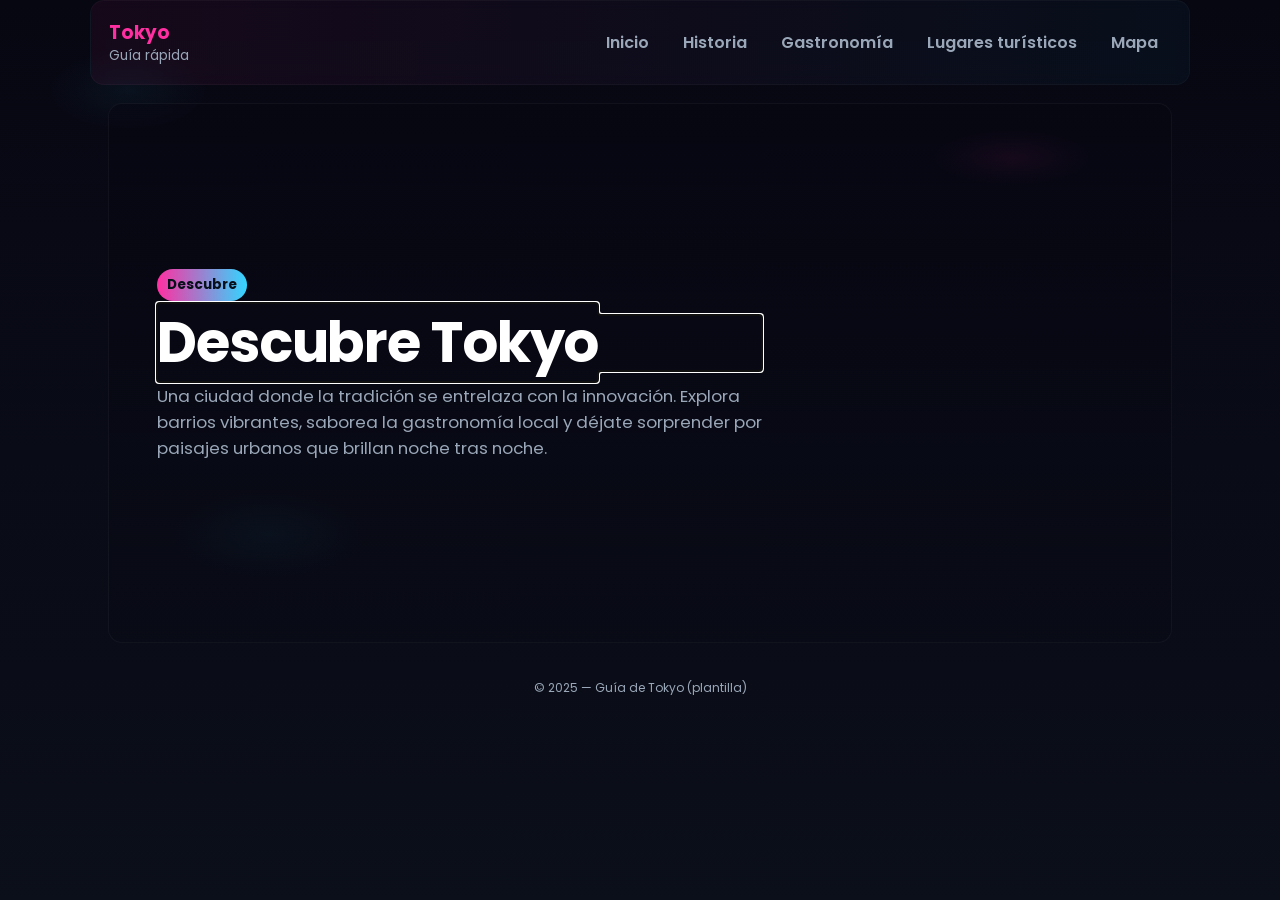
==== index.html @ 20f79a1c "Creacion del index.html" ====
<!doctype html>
<html lang="es">
<head>
    <meta charset="utf-8" />
    <meta name="viewport" content="width=device-width,initial-scale=1" />
    <title>Descubre Tokyo — Guía Informativa</title>

    <!-- Fuentes -->
    <link href="https://fonts.googleapis.com/css2?family=Poppins:wght@300;400;600;700&display=swap" rel="stylesheet">

    <!--
      Estilo principal (todo embebido)
      Paleta: neón azul + rosa sobre fondo oscuro (estilo urbano/futurista)
    -->
    <style>
        /* Paleta de colores */
        :root{
            --bg-dark: #070712;
            --bg-deep: #0b0f1a;
            --accent-pink: #ff2fa1;
            --accent-cyan: #33d6ff;
            --muted: #9aa7b8;
            --glass: rgba(255,255,255,0.04);
            --radius: 12px;
            --container: 1100px;
        }

        /* Reset básico */
        *{box-sizing:border-box}
        html,body{height:100%;margin:0;font-family:"Poppins",system-ui,-apple-system,Segoe UI,Roboto,Arial;background:
            radial-gradient(800px 400px at 10% 10%, rgba(51,214,255,0.05), transparent 10%),
            linear-gradient(180deg,var(--bg-dark), var(--bg-deep)); color:#eaf6ff; -webkit-font-smoothing:antialiased}
        a{color:inherit;text-decoration:none}

        /* Contenedor central */
        .container{max-width:var(--container);margin:0 auto;padding:18px}

        /* Navbar */
        /* Navbar */
        header{
            position:sticky;top:0;z-index:40;padding:12px 18px;margin-bottom:18px;
            background:linear-gradient(90deg, rgba(255,47,161,0.06), rgba(51,214,255,0.04));
            border-radius:14px;backdrop-filter: blur(6px);border:1px solid rgba(255,255,255,0.03);
            transition:box-shadow .25s ease, transform .18s ease;
        }
        header.glow{
            box-shadow:0 10px 40px rgba(51,214,255,0.08), inset 0 0 30px rgba(255,47,161,0.03);
            transform: translateY(-2px);
        }
        .nav-row{display:flex;align-items:center;gap:16px}
        .brand{display:flex;gap:12px;align-items:center}
        .brand h1{margin:0;font-weight:700;font-size:1.15rem;color:var(--accent-pink)}
        .brand .sub{font-size:0.85rem;color:var(--muted)}

        nav{margin-left:auto;display:flex;gap:8px;align-items:center}
        nav a{
            display:inline-block;padding:8px 12px;border-radius:10px;font-weight:600;color:var(--muted);
            transition:all .18s ease;border:1px solid transparent;
        }
        /* Hover: cambio de color y ligero brillo */
        nav a:hover{
            color:#fff;
            background:linear-gradient(90deg, rgba(255,47,161,0.12), rgba(51,214,255,0.08));
            box-shadow:0 6px 20px rgba(51,214,255,0.04);
            transform:translateY(-4px);
        }

        /* Hero grande con imagen de Tokyo */
        .hero{
            position:relative;border-radius:14px;overflow:hidden;
            min-height:60vh;display:flex;align-items:center;
            background-image:
                linear-gradient(180deg, rgba(7,7,18,0.55), rgba(7,7,18,0.25)),
                url('https://images.unsplash.com/photo-1512453979798-5ea266f8880c?auto=format&fit=crop&w=1600&q=80');
            background-size:cover;background-position:center;
            border:1px solid rgba(255,255,255,0.04);
        }
        /* Overlay decorativo neon lines */
        .hero::after{
            content:"";position:absolute;inset:0;pointer-events:none;
            background:
                radial-gradient(400px 140px at 85% 10%, rgba(255,47,161,0.06), transparent 20%),
                radial-gradient(500px 220px at 15% 80%, rgba(51,214,255,0.04), transparent 20%);
        }

        .hero-inner{position:relative;padding:48px;max-width:740px}
        .kicker{display:inline-block;padding:6px 10px;border-radius:999px;font-weight:700;
            background:linear-gradient(90deg,var(--accent-pink),var(--accent-cyan));
            color:#07101a;font-size:0.85rem;margin-bottom:14px}
        h2.title{margin:0;font-size:clamp(2rem,4.5vw,3.5rem);line-height:1;letter-spacing:-0.02em;color:white;font-weight:700}
        p.lead{color:var(--muted);margin-top:12px;font-size:1.05rem;max-width:55ch}

        /* Animaciones de entrada (se controlan vía JS agregando clase .reveal) */
        .reveal{opacity:0;transform:translateY(16px)}
        .reveal.show{opacity:1;transform:none;transition:opacity .9s cubic-bezier(.2,.9,.3,1), transform .9s cubic-bezier(.2,.9,.3,1)}

        /* Secciones vacías para trabajar después */
        section.panel{
            margin-top:22px;padding:18px;border-radius:12px;background:linear-gradient(180deg, rgba(255,255,255,0.015), rgba(255,255,255,0.01));
            border:1px solid rgba(255,255,255,0.02);
        }
        .cols{display:grid;grid-template-columns:1fr 340px;gap:20px}
        .placeholder{min-height:160px;border-radius:10px;background:linear-gradient(90deg, rgba(255,255,255,0.02), transparent);border:1px dashed rgba(255,255,255,0.02)}

        /* Pie */
        footer{margin:34px 0;color:var(--muted);text-align:center;font-size:0.9rem}

        /* Responsive */
        @media (max-width:900px){
            .cols{grid-template-columns:1fr}
            .hero-inner{padding:28px}
        }
        @media (max-width:520px){
            nav{display:none}
            header{padding:12px}
            .hero{min-height:54vh}
        }
    </style>

</head>
<body>
    <!-- Navbar -->
    <header class="container" id="siteHeader" role="banner">
        <div class="nav-row">
            <div class="brand" aria-hidden="false">
                <div>
                    <h1>Tokyo</h1>
                    <div class="sub">Guía rápida</div>
                </div>
            </div>

            <!-- Enlaces no navegantes (href="#" para demo) -->
            <nav aria-label="Navegación principal">
                <a href="#" data-target="inicio">Inicio</a>
                <a href="css/historia.css" data-target="historia">Historia</a>
                <a href="css/gastronimia.css" data-target="galeria">Gastronomía</a>
                <a href="css/lugares.css" data-target="lugares">Lugares turísticos</a>
                <a href="css/mapa.css" data-target="mapa">Mapa</a>
            </nav>
        </div>
    </header>

    <!-- Hero / Portada -->
    <main class="container" id="inicio" role="main">
        <section class="hero" aria-labelledby="heroTitle">
            <div class="hero-inner">
                <span class="kicker reveal" id="kicker">Descubre</span>
                <h2 class="title reveal" id="heroTitle" tabindex="-1">Descubre Tokyo</h2>
                <p class="lead reveal" id="heroText">Una ciudad donde la tradición se entrelaza con la innovación. Explora barrios vibrantes, saborea la gastronomía local y déjate sorprender por paisajes urbanos que brillan noche tras noche.</p>
            </div>
        </section>

        <!-- Secciones vacías listos para editar manualmente -->
       

        

    

        <footer>
            <small>&copy; 2025 — Guía de Tokyo (plantilla)</small>
        </footer>
    </main>

    <!-- Script (comportamiento) -->
    <script>
        // -- Comentarios: animación de entrada y comportamientos de navegación --
        // Selecciones
        const reveals = document.querySelectorAll('.reveal');
        const navLinks = document.querySelectorAll('header nav a');
        const header = document.getElementById('siteHeader');

        // Entrada: animar elementos con ligeros retrasos
        window.addEventListener('load', () => {
            reveals.forEach((el, idx) => {
                setTimeout(() => el.classList.add('show'), 120 * idx);
            });
            // También enfocar título para accesibilidad
            document.getElementById('heroTitle')?.focus();
        });

        // Efecto de desplazamiento suave al hacer clic en los enlaces del navbar.
        // Aunque los enlaces no lleven a secciones reales, navegamos suavemente hacia la parte superior
        navLinks.forEach(link => {
            link.addEventListener('click', (e) => {
                e.preventDefault();
                // pequeño "destello" visual del header
                header.classList.add('glow');
                setTimeout(()=> header.classList.remove('glow'), 600);

                // Si la sección existe, hacer scroll hacia ella; si no, scroll a inicio
                const targetId = link.getAttribute('data-target');
                const targetEl = document.getElementById(targetId);
                const scrollToEl = targetEl || document.body;
                scrollToEl.scrollIntoView({behavior:'smooth', block:'start'});
                // Añadimos una micro-animación al título si se hace clic en Inicio
                if(targetId === 'inicio'){
                    const title = document.getElementById('heroTitle');
                    title.classList.remove('show');
                    setTimeout(()=> title.classList.add('show'), 50);
                }
            });
        });

        // Hover opcional: brillo suave del header cuando el ratón está encima
        header.addEventListener('mouseenter', ()=> header.classList.add('glow'));
        header.addEventListener('mouseleave', ()=> header.classList.remove('glow'));

        // Accesibilidad: permitir saltar al contenido principal (si se añade más tarde)
        // (Placeholder para agregar atajos de teclado u otros comportamientos)
    </script>
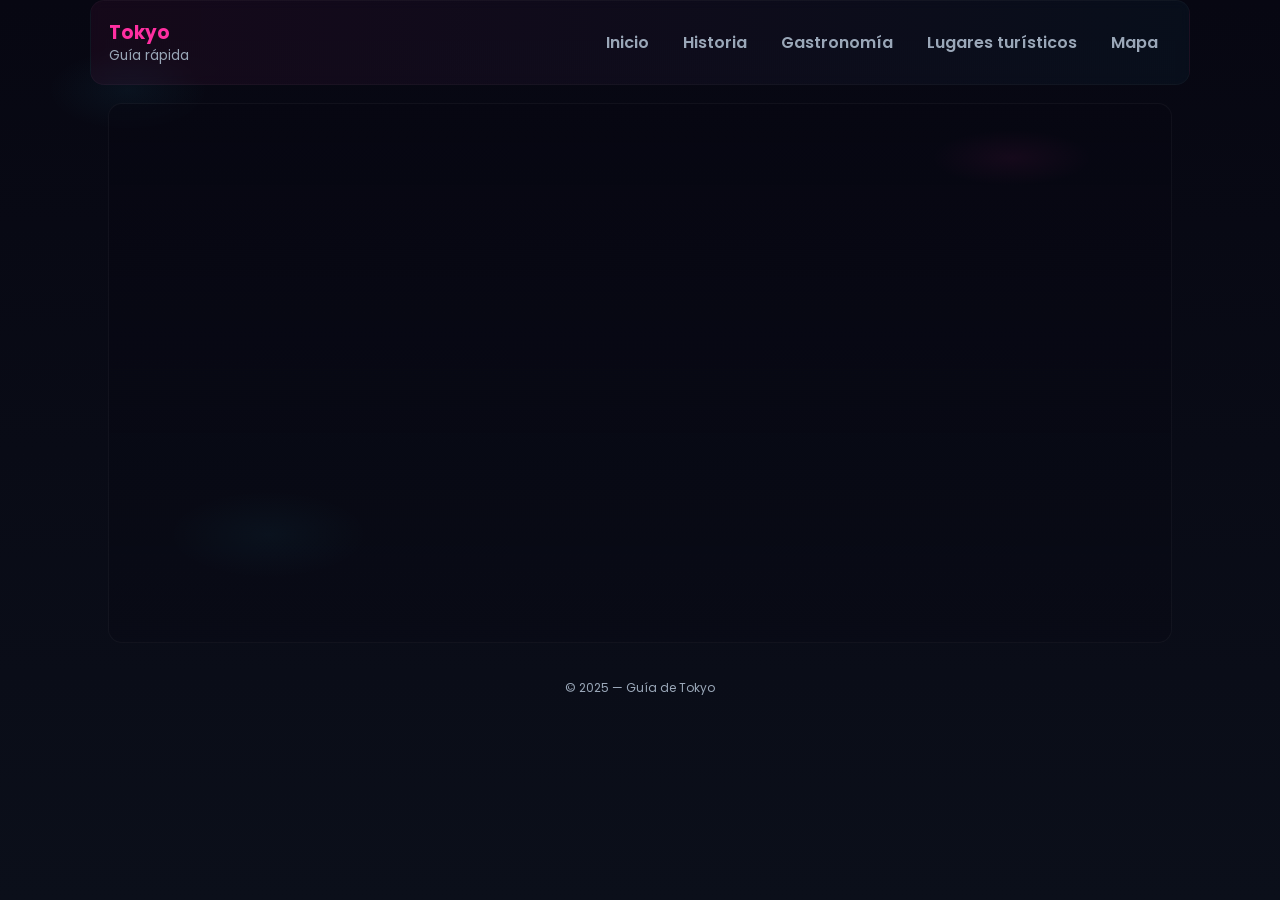
==== commit ec404ad9: "Creación de archivo de historia de tokio" ====
--- a/index.html
+++ b/index.html
@@ -7,114 +7,13 @@
 
     <!-- Fuentes -->
     <link href="https://fonts.googleapis.com/css2?family=Poppins:wght@300;400;600;700&display=swap" rel="stylesheet">
+    <link rel="stylesheet" href="css/style.css">
 
     <!--
       Estilo principal (todo embebido)
       Paleta: neón azul + rosa sobre fondo oscuro (estilo urbano/futurista)
     -->
     <style>
-        /* Paleta de colores */
-        :root{
-            --bg-dark: #070712;
-            --bg-deep: #0b0f1a;
-            --accent-pink: #ff2fa1;
-            --accent-cyan: #33d6ff;
-            --muted: #9aa7b8;
-            --glass: rgba(255,255,255,0.04);
-            --radius: 12px;
-            --container: 1100px;
-        }
-
-        /* Reset básico */
-        *{box-sizing:border-box}
-        html,body{height:100%;margin:0;font-family:"Poppins",system-ui,-apple-system,Segoe UI,Roboto,Arial;background:
-            radial-gradient(800px 400px at 10% 10%, rgba(51,214,255,0.05), transparent 10%),
-            linear-gradient(180deg,var(--bg-dark), var(--bg-deep)); color:#eaf6ff; -webkit-font-smoothing:antialiased}
-        a{color:inherit;text-decoration:none}
-
-        /* Contenedor central */
-        .container{max-width:var(--container);margin:0 auto;padding:18px}
-
-        /* Navbar */
-        /* Navbar */
-        header{
-            position:sticky;top:0;z-index:40;padding:12px 18px;margin-bottom:18px;
-            background:linear-gradient(90deg, rgba(255,47,161,0.06), rgba(51,214,255,0.04));
-            border-radius:14px;backdrop-filter: blur(6px);border:1px solid rgba(255,255,255,0.03);
-            transition:box-shadow .25s ease, transform .18s ease;
-        }
-        header.glow{
-            box-shadow:0 10px 40px rgba(51,214,255,0.08), inset 0 0 30px rgba(255,47,161,0.03);
-            transform: translateY(-2px);
-        }
-        .nav-row{display:flex;align-items:center;gap:16px}
-        .brand{display:flex;gap:12px;align-items:center}
-        .brand h1{margin:0;font-weight:700;font-size:1.15rem;color:var(--accent-pink)}
-        .brand .sub{font-size:0.85rem;color:var(--muted)}
-
-        nav{margin-left:auto;display:flex;gap:8px;align-items:center}
-        nav a{
-            display:inline-block;padding:8px 12px;border-radius:10px;font-weight:600;color:var(--muted);
-            transition:all .18s ease;border:1px solid transparent;
-        }
-        /* Hover: cambio de color y ligero brillo */
-        nav a:hover{
-            color:#fff;
-            background:linear-gradient(90deg, rgba(255,47,161,0.12), rgba(51,214,255,0.08));
-            box-shadow:0 6px 20px rgba(51,214,255,0.04);
-            transform:translateY(-4px);
-        }
-
-        /* Hero grande con imagen de Tokyo */
-        .hero{
-            position:relative;border-radius:14px;overflow:hidden;
-            min-height:60vh;display:flex;align-items:center;
-            background-image:
-                linear-gradient(180deg, rgba(7,7,18,0.55), rgba(7,7,18,0.25)),
-                url('https://images.unsplash.com/photo-1512453979798-5ea266f8880c?auto=format&fit=crop&w=1600&q=80');
-            background-size:cover;background-position:center;
-            border:1px solid rgba(255,255,255,0.04);
-        }
-        /* Overlay decorativo neon lines */
-        .hero::after{
-            content:"";position:absolute;inset:0;pointer-events:none;
-            background:
-                radial-gradient(400px 140px at 85% 10%, rgba(255,47,161,0.06), transparent 20%),
-                radial-gradient(500px 220px at 15% 80%, rgba(51,214,255,0.04), transparent 20%);
-        }
-
-        .hero-inner{position:relative;padding:48px;max-width:740px}
-        .kicker{display:inline-block;padding:6px 10px;border-radius:999px;font-weight:700;
-            background:linear-gradient(90deg,var(--accent-pink),var(--accent-cyan));
-            color:#07101a;font-size:0.85rem;margin-bottom:14px}
-        h2.title{margin:0;font-size:clamp(2rem,4.5vw,3.5rem);line-height:1;letter-spacing:-0.02em;color:white;font-weight:700}
-        p.lead{color:var(--muted);margin-top:12px;font-size:1.05rem;max-width:55ch}
-
-        /* Animaciones de entrada (se controlan vía JS agregando clase .reveal) */
-        .reveal{opacity:0;transform:translateY(16px)}
-        .reveal.show{opacity:1;transform:none;transition:opacity .9s cubic-bezier(.2,.9,.3,1), transform .9s cubic-bezier(.2,.9,.3,1)}
-
-        /* Secciones vacías para trabajar después */
-        section.panel{
-            margin-top:22px;padding:18px;border-radius:12px;background:linear-gradient(180deg, rgba(255,255,255,0.015), rgba(255,255,255,0.01));
-            border:1px solid rgba(255,255,255,0.02);
-        }
-        .cols{display:grid;grid-template-columns:1fr 340px;gap:20px}
-        .placeholder{min-height:160px;border-radius:10px;background:linear-gradient(90deg, rgba(255,255,255,0.02), transparent);border:1px dashed rgba(255,255,255,0.02)}
-
-        /* Pie */
-        footer{margin:34px 0;color:var(--muted);text-align:center;font-size:0.9rem}
-
-        /* Responsive */
-        @media (max-width:900px){
-            .cols{grid-template-columns:1fr}
-            .hero-inner{padding:28px}
-        }
-        @media (max-width:520px){
-            nav{display:none}
-            header{padding:12px}
-            .hero{min-height:54vh}
-        }
     </style>
 
 </head>
@@ -132,10 +31,10 @@
             <!-- Enlaces no navegantes (href="#" para demo) -->
             <nav aria-label="Navegación principal">
                 <a href="#" data-target="inicio">Inicio</a>
-                <a href="css/historia.css" data-target="historia">Historia</a>
-                <a href="css/gastronimia.css" data-target="galeria">Gastronomía</a>
-                <a href="css/lugares.css" data-target="lugares">Lugares turísticos</a>
-                <a href="css/mapa.css" data-target="mapa">Mapa</a>
+                <a href="historia.html" data-target="historia">Historia</a>
+                <a href="gastronomia.html" data-target="galeria">Gastronomía</a>
+                <a href="lugares.html" data-target="lugares">Lugares turísticos</a>
+                <a href="mapa.html" data-target="mapa">Mapa</a>
             </nav>
         </div>
     </header>
@@ -158,54 +57,45 @@
     
 
         <footer>
-            <small>&copy; 2025 — Guía de Tokyo (plantilla)</small>
+            <small>&copy; 2025 — Guía de Tokyo</small>
         </footer>
     </main>
 
     <!-- Script (comportamiento) -->
     <script>
-        // -- Comentarios: animación de entrada y comportamientos de navegación --
-        // Selecciones
-        const reveals = document.querySelectorAll('.reveal');
-        const navLinks = document.querySelectorAll('header nav a');
-        const header = document.getElementById('siteHeader');
+           // Entrada: animar elementos con ligeros retrasos
+    window.addEventListener('load', () => {
+        reveals.forEach((el, idx) => {
+            setTimeout(() => el.classList.add('show'), 120 * idx);
+        });
+        // También enfocar título para accesibilidad
+        document.getElementById('heroTitle')?.focus();
+    });
 
-        // Entrada: animar elementos con ligeros retrasos
-        window.addEventListener('load', () => {
-            reveals.forEach((el, idx) => {
-                setTimeout(() => el.classList.add('show'), 120 * idx);
-            });
-            // También enfocar título para accesibilidad
-            document.getElementById('heroTitle')?.focus();
+    // Efecto de desplazamiento suave al hacer clic en los enlaces del navbar.
+    // Aunque los enlaces no lleven a secciones reales, navegamos suavemente hacia la parte superior
+    navLinks.forEach(link => {
+        link.addEventListener('click', (e) => {
+            e.preventDefault();
+            // pequeño "destello" visual del header
+            header.classList.add('glow');
+            setTimeout(()=> header.classList.remove('glow'), 600);
+
+            // Si la sección existe, hacer scroll hacia ella; si no, scroll a inicio
+            const targetId = link.getAttribute('data-target');
+            const targetEl = document.getElementById(targetId);
+            const scrollToEl = targetEl || document.body;
+            scrollToEl.scrollIntoView({behavior:'smooth', block:'start'});
+            // Añadimos una micro-animación al título si se hace clic en Inicio
+            if(targetId === 'inicio'){
+                const title = document.getElementById('heroTitle');
+                title.classList.remove('show');
+                setTimeout(()=> title.classList.add('show'), 50);
+            }
         });
+    });
 
-        // Efecto de desplazamiento suave al hacer clic en los enlaces del navbar.
-        // Aunque los enlaces no lleven a secciones reales, navegamos suavemente hacia la parte superior
-        navLinks.forEach(link => {
-            link.addEventListener('click', (e) => {
-                e.preventDefault();
-                // pequeño "destello" visual del header
-                header.classList.add('glow');
-                setTimeout(()=> header.classList.remove('glow'), 600);
-
-                // Si la sección existe, hacer scroll hacia ella; si no, scroll a inicio
-                const targetId = link.getAttribute('data-target');
-                const targetEl = document.getElementById(targetId);
-                const scrollToEl = targetEl || document.body;
-                scrollToEl.scrollIntoView({behavior:'smooth', block:'start'});
-                // Añadimos una micro-animación al título si se hace clic en Inicio
-                if(targetId === 'inicio'){
-                    const title = document.getElementById('heroTitle');
-                    title.classList.remove('show');
-                    setTimeout(()=> title.classList.add('show'), 50);
-                }
-            });
-        });
-
-        // Hover opcional: brillo suave del header cuando el ratón está encima
-        header.addEventListener('mouseenter', ()=> header.classList.add('glow'));
-        header.addEventListener('mouseleave', ()=> header.classList.remove('glow'));
-
-        // Accesibilidad: permitir saltar al contenido principal (si se añade más tarde)
-        // (Placeholder para agregar atajos de teclado u otros comportamientos)
-    </script>
+    // Hover opcional: brillo suave del header cuando el ratón está encima
+    header.addEventListener('mouseenter', ()=> header.classList.add('glow'));
+    header.addEventListener('mouseleave', ()=> header.classList.remove('glow'));
+    </script>
--- a/css/style.css
+++ b/css/style.css
@@ -0,0 +1,103 @@
+/* Paleta de colores */
+        :root{
+            --bg-dark: #070712;
+            --bg-deep: #0b0f1a;
+            --accent-pink: #ff2fa1;
+            --accent-cyan: #33d6ff;
+            --muted: #9aa7b8;
+            --glass: rgba(255,255,255,0.04);
+            --radius: 12px;
+            --container: 1100px;
+        }
+
+        /* Reset básico */
+        *{box-sizing:border-box}
+        html,body{height:100%;margin:0;font-family:"Poppins",system-ui,-apple-system,Segoe UI,Roboto,Arial;background:
+            radial-gradient(800px 400px at 10% 10%, rgba(51,214,255,0.05), transparent 10%),
+            linear-gradient(180deg,var(--bg-dark), var(--bg-deep)); color:#eaf6ff; -webkit-font-smoothing:antialiased}
+        a{color:inherit;text-decoration:none}
+
+        /* Contenedor central */
+        .container{max-width:var(--container);margin:0 auto;padding:18px}
+
+        /* Navbar */
+        /* Navbar */
+        header{
+            position:sticky;top:0;z-index:40;padding:12px 18px;margin-bottom:18px;
+            background:linear-gradient(90deg, rgba(255,47,161,0.06), rgba(51,214,255,0.04));
+            border-radius:14px;backdrop-filter: blur(6px);border:1px solid rgba(255,255,255,0.03);
+            transition:box-shadow .25s ease, transform .18s ease;
+        }
+        header.glow{
+            box-shadow:0 10px 40px rgba(51,214,255,0.08), inset 0 0 30px rgba(255,47,161,0.03);
+            transform: translateY(-2px);
+        }
+        .nav-row{display:flex;align-items:center;gap:16px}
+        .brand{display:flex;gap:12px;align-items:center}
+        .brand h1{margin:0;font-weight:700;font-size:1.15rem;color:var(--accent-pink)}
+        .brand .sub{font-size:0.85rem;color:var(--muted)}
+
+        nav{margin-left:auto;display:flex;gap:8px;align-items:center}
+        nav a{
+            display:inline-block;padding:8px 12px;border-radius:10px;font-weight:600;color:var(--muted);
+            transition:all .18s ease;border:1px solid transparent;
+        }
+        /* Hover: cambio de color y ligero brillo */
+        nav a:hover{
+            color:#fff;
+            background:linear-gradient(90deg, rgba(255,47,161,0.12), rgba(51,214,255,0.08));
+            box-shadow:0 6px 20px rgba(51,214,255,0.04);
+            transform:translateY(-4px);
+        }
+
+        /* Hero grande con imagen de Tokyo */
+        .hero{
+            position:relative;border-radius:14px;overflow:hidden;
+            min-height:60vh;display:flex;align-items:center;
+            background-image:
+                linear-gradient(180deg, rgba(7,7,18,0.55), rgba(7,7,18,0.25)),
+                url('https://images.unsplash.com/photo-1512453979798-5ea266f8880c?auto=format&fit=crop&w=1600&q=80');
+            background-size:cover;background-position:center;
+            border:1px solid rgba(255,255,255,0.04);
+        }
+        /* Overlay decorativo neon lines */
+        .hero::after{
+            content:"";position:absolute;inset:0;pointer-events:none;
+            background:
+                radial-gradient(400px 140px at 85% 10%, rgba(255,47,161,0.06), transparent 20%),
+                radial-gradient(500px 220px at 15% 80%, rgba(51,214,255,0.04), transparent 20%);
+        }
+
+        .hero-inner{position:relative;padding:48px;max-width:740px}
+        .kicker{display:inline-block;padding:6px 10px;border-radius:999px;font-weight:700;
+            background:linear-gradient(90deg,var(--accent-pink),var(--accent-cyan));
+            color:#07101a;font-size:0.85rem;margin-bottom:14px}
+        h2.title{margin:0;font-size:clamp(2rem,4.5vw,3.5rem);line-height:1;letter-spacing:-0.02em;color:white;font-weight:700}
+        p.lead{color:var(--muted);margin-top:12px;font-size:1.05rem;max-width:55ch}
+
+        /* Animaciones de entrada (se controlan vía JS agregando clase .reveal) */
+        .reveal{opacity:0;transform:translateY(16px)}
+        .reveal.show{opacity:1;transform:none;transition:opacity .9s cubic-bezier(.2,.9,.3,1), transform .9s cubic-bezier(.2,.9,.3,1)}
+
+        /* Secciones vacías para trabajar después */
+        section.panel{
+            margin-top:22px;padding:18px;border-radius:12px;background:linear-gradient(180deg, rgba(255,255,255,0.015), rgba(255,255,255,0.01));
+            border:1px solid rgba(255,255,255,0.02);
+        }
+        .cols{display:grid;grid-template-columns:1fr 340px;gap:20px}
+        .placeholder{min-height:160px;border-radius:10px;background:linear-gradient(90deg, rgba(255,255,255,0.02), transparent);border:1px dashed rgba(255,255,255,0.02)}
+
+        /* Pie */
+        footer{margin:34px 0;color:var(--muted);text-align:center;font-size:0.9rem}
+
+        /* Responsive */
+        @media (max-width:900px){
+            .cols{grid-template-columns:1fr}
+            .hero-inner{padding:28px}
+        }
+        @media (max-width:520px){
+            nav{display:none}
+            header{padding:12px}
+            .hero{min-height:54vh}
+        }
+
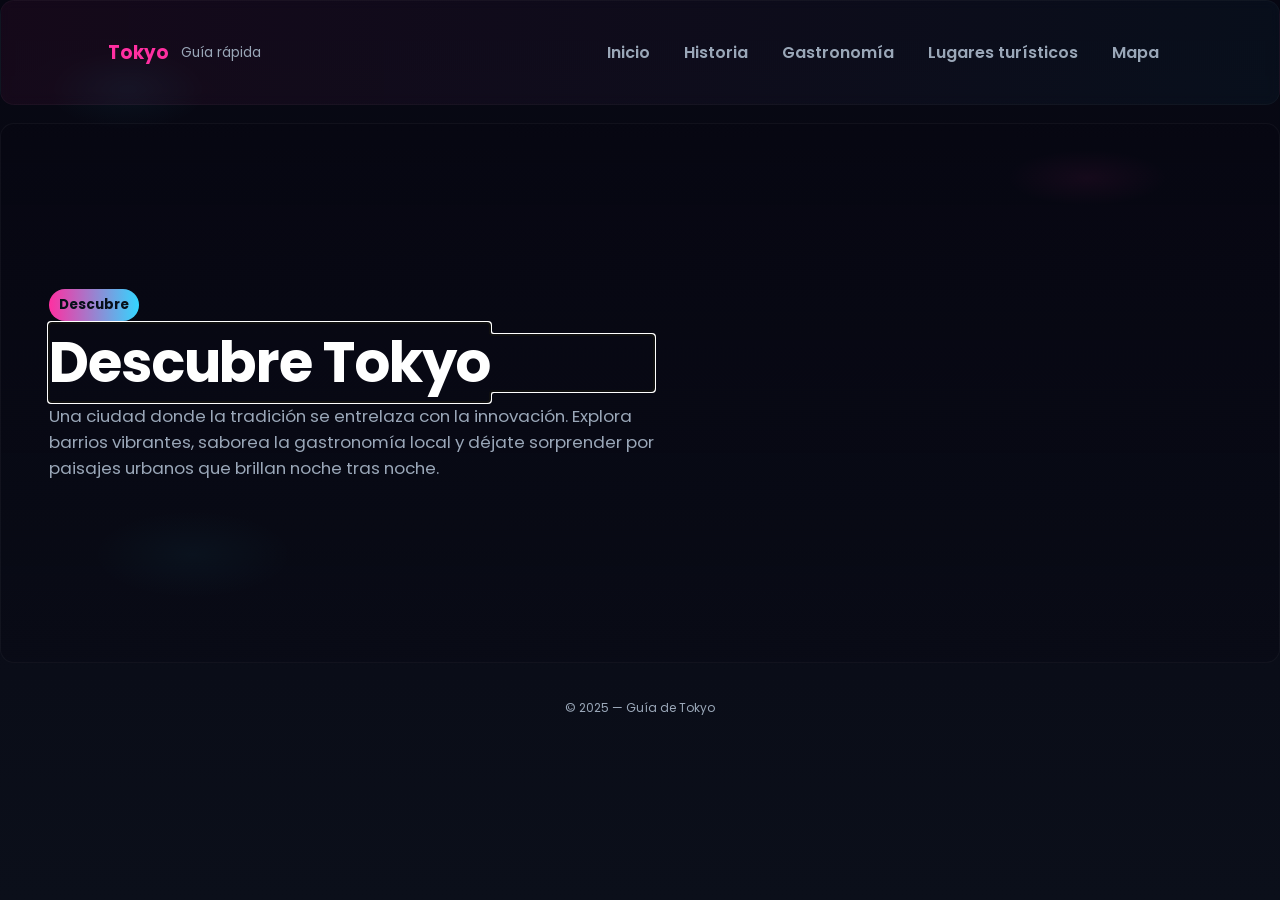
==== commit cf1fb51e: "Página completada, archivos terminados." ====
--- a/index.html
+++ b/index.html
@@ -1,101 +1,95 @@
-<!doctype html>
+<!DOCTYPE html>
 <html lang="es">
 <head>
-    <meta charset="utf-8" />
-    <meta name="viewport" content="width=device-width,initial-scale=1" />
+    <meta charset="UTF-8">
+    <meta name="viewport" content="width=device-width, initial-scale=1.0">
     <title>Descubre Tokyo — Guía Informativa</title>
 
     <!-- Fuentes -->
     <link href="https://fonts.googleapis.com/css2?family=Poppins:wght@300;400;600;700&display=swap" rel="stylesheet">
     <link rel="stylesheet" href="css/style.css">
-
-    <!--
-      Estilo principal (todo embebido)
-      Paleta: neón azul + rosa sobre fondo oscuro (estilo urbano/futurista)
-    -->
-    <style>
-    </style>
-
 </head>
 <body>
+
     <!-- Navbar -->
-    <header class="container" id="siteHeader" role="banner">
-        <div class="nav-row">
-            <div class="brand" aria-hidden="false">
-                <div>
-                    <h1>Tokyo</h1>
-                    <div class="sub">Guía rápida</div>
-                </div>
+    <header id="siteHeader">
+        <div class="container nav-row">
+            <div class="brand">
+                <h1>Tokyo</h1>
+                <div class="sub">Guía rápida</div>
             </div>
 
-            <!-- Enlaces no navegantes (href="#" para demo) -->
-            <nav aria-label="Navegación principal">
-                <a href="#" data-target="inicio">Inicio</a>
-                <a href="historia.html" data-target="historia">Historia</a>
-                <a href="gastronomia.html" data-target="galeria">Gastronomía</a>
-                <a href="lugares.html" data-target="lugares">Lugares turísticos</a>
-                <a href="mapa.html" data-target="mapa">Mapa</a>
+            <nav>
+                <a href="#inicio">Inicio</a>
+                <a href="historia.html">Historia</a>
+                <a href="gastronomia.html">Gastronomía</a>
+                <a href="lugares.html">Lugares turísticos</a>
+                <a href="mapa.html">Mapa</a>
             </nav>
+
+            <!-- Botón hamburguesa móvil -->
+            <button class="menu-toggle" aria-label="Mostrar menú">☰</button>
         </div>
     </header>
 
     <!-- Hero / Portada -->
-    <main class="container" id="inicio" role="main">
-        <section class="hero" aria-labelledby="heroTitle">
+    <main>
+        <section class="hero" id="inicio">
             <div class="hero-inner">
-                <span class="kicker reveal" id="kicker">Descubre</span>
+                <span class="kicker reveal">Descubre</span>
                 <h2 class="title reveal" id="heroTitle" tabindex="-1">Descubre Tokyo</h2>
-                <p class="lead reveal" id="heroText">Una ciudad donde la tradición se entrelaza con la innovación. Explora barrios vibrantes, saborea la gastronomía local y déjate sorprender por paisajes urbanos que brillan noche tras noche.</p>
+                <p class="lead reveal">Una ciudad donde la tradición se entrelaza con la innovación. Explora barrios vibrantes, saborea la gastronomía local y déjate sorprender por paisajes urbanos que brillan noche tras noche.</p>
             </div>
         </section>
-
-        <!-- Secciones vacías listos para editar manualmente -->
-       
-
-        
-
-    
 
         <footer>
             <small>&copy; 2025 — Guía de Tokyo</small>
         </footer>
     </main>
 
-    <!-- Script (comportamiento) -->
+    <!-- Scripts -->
     <script>
-           // Entrada: animar elementos con ligeros retrasos
-    window.addEventListener('load', () => {
-        reveals.forEach((el, idx) => {
-            setTimeout(() => el.classList.add('show'), 120 * idx);
+        const reveals = document.querySelectorAll('.reveal');
+        const header = document.getElementById('siteHeader');
+        const menuToggle = document.querySelector('.menu-toggle');
+        const nav = document.querySelector('header nav');
+
+        // Animación de entrada
+        window.addEventListener('load', () => {
+            reveals.forEach((el, idx) => {
+                setTimeout(() => el.classList.add('show'), 120 * idx);
+            });
+            document.getElementById('heroTitle')?.focus();
         });
-        // También enfocar título para accesibilidad
-        document.getElementById('heroTitle')?.focus();
-    });
 
-    // Efecto de desplazamiento suave al hacer clic en los enlaces del navbar.
-    // Aunque los enlaces no lleven a secciones reales, navegamos suavemente hacia la parte superior
-    navLinks.forEach(link => {
-        link.addEventListener('click', (e) => {
-            e.preventDefault();
-            // pequeño "destello" visual del header
-            header.classList.add('glow');
-            setTimeout(()=> header.classList.remove('glow'), 600);
-
-            // Si la sección existe, hacer scroll hacia ella; si no, scroll a inicio
-            const targetId = link.getAttribute('data-target');
-            const targetEl = document.getElementById(targetId);
-            const scrollToEl = targetEl || document.body;
-            scrollToEl.scrollIntoView({behavior:'smooth', block:'start'});
-            // Añadimos una micro-animación al título si se hace clic en Inicio
-            if(targetId === 'inicio'){
-                const title = document.getElementById('heroTitle');
-                title.classList.remove('show');
-                setTimeout(()=> title.classList.add('show'), 50);
+        // Smooth scroll SOLO para hash interno (#inicio)
+        document.querySelectorAll('header nav a').forEach(link => {
+            const href = link.getAttribute('href');
+            if (href && href.startsWith('#')) {
+                link.addEventListener('click', e => {
+                    e.preventDefault();
+                    const targetId = href.substring(1);
+                    const targetEl = document.getElementById(targetId);
+                    if (targetEl) {
+                        const headerOffset = header.offsetHeight;
+                        const elementPosition = targetEl.getBoundingClientRect().top;
+                        const offsetPosition = elementPosition + window.pageYOffset - headerOffset;
+                        window.scrollTo({ top: offsetPosition, behavior: 'smooth' });
+                    }
+                    // Cerrar menú móvil si estaba abierto
+                    if(nav.classList.contains('open')) nav.classList.remove('open');
+                });
             }
         });
-    });
 
-    // Hover opcional: brillo suave del header cuando el ratón está encima
-    header.addEventListener('mouseenter', ()=> header.classList.add('glow'));
-    header.addEventListener('mouseleave', ()=> header.classList.remove('glow'));
-    </script>+        // Glow al pasar mouse
+        header.addEventListener('mouseenter', ()=> header.classList.add('glow'));
+        header.addEventListener('mouseleave', ()=> header.classList.remove('glow'));
+
+        // Menú hamburguesa móvil
+        menuToggle.addEventListener('click', () => {
+            nav.classList.toggle('open');
+        });
+    </script>
+</body>
+</html>
--- a/css/style.css
+++ b/css/style.css
@@ -1,103 +1,109 @@
 /* Paleta de colores */
-        :root{
-            --bg-dark: #070712;
-            --bg-deep: #0b0f1a;
-            --accent-pink: #ff2fa1;
-            --accent-cyan: #33d6ff;
-            --muted: #9aa7b8;
-            --glass: rgba(255,255,255,0.04);
-            --radius: 12px;
-            --container: 1100px;
-        }
+:root{
+    --bg-dark: #070712;
+    --bg-deep: #0b0f1a;
+    --accent-pink: #ff2fa1;
+    --accent-cyan: #33d6ff;
+    --muted: #9aa7b8;
+    --glass: rgba(255,255,255,0.04);
+    --radius: 12px;
+    --container: 1100px;
+}
 
-        /* Reset básico */
-        *{box-sizing:border-box}
-        html,body{height:100%;margin:0;font-family:"Poppins",system-ui,-apple-system,Segoe UI,Roboto,Arial;background:
-            radial-gradient(800px 400px at 10% 10%, rgba(51,214,255,0.05), transparent 10%),
-            linear-gradient(180deg,var(--bg-dark), var(--bg-deep)); color:#eaf6ff; -webkit-font-smoothing:antialiased}
-        a{color:inherit;text-decoration:none}
+/* Reset básico */
+*{box-sizing:border-box}
+html,body{height:100%;margin:0;font-family:"Poppins",system-ui,-apple-system,Segoe UI,Roboto,Arial;
+    background: radial-gradient(800px 400px at 10% 10%, rgba(51,214,255,0.05), transparent 10%),
+                linear-gradient(180deg,var(--bg-dark), var(--bg-deep));
+    color:#eaf6ff; -webkit-font-smoothing:antialiased;}
+a{color:inherit;text-decoration:none}
 
-        /* Contenedor central */
-        .container{max-width:var(--container);margin:0 auto;padding:18px}
+/* Contenedor central */
+.container{max-width:var(--container);margin:0 auto;padding:18px}
 
-        /* Navbar */
-        /* Navbar */
-        header{
-            position:sticky;top:0;z-index:40;padding:12px 18px;margin-bottom:18px;
-            background:linear-gradient(90deg, rgba(255,47,161,0.06), rgba(51,214,255,0.04));
-            border-radius:14px;backdrop-filter: blur(6px);border:1px solid rgba(255,255,255,0.03);
-            transition:box-shadow .25s ease, transform .18s ease;
-        }
-        header.glow{
-            box-shadow:0 10px 40px rgba(51,214,255,0.08), inset 0 0 30px rgba(255,47,161,0.03);
-            transform: translateY(-2px);
-        }
-        .nav-row{display:flex;align-items:center;gap:16px}
-        .brand{display:flex;gap:12px;align-items:center}
-        .brand h1{margin:0;font-weight:700;font-size:1.15rem;color:var(--accent-pink)}
-        .brand .sub{font-size:0.85rem;color:var(--muted)}
+/* Navbar */
+header{
+    position:sticky;top:0;z-index:40;padding:12px 18px;margin-bottom:18px;
+    background:linear-gradient(90deg, rgba(255,47,161,0.06), rgba(51,214,255,0.04));
+    border-radius:14px;backdrop-filter: blur(6px);border:1px solid rgba(255,255,255,0.03);
+    transition:box-shadow .25s ease, transform .18s ease;
+    display:flex;align-items:center;
+}
+header.glow{
+    box-shadow:0 10px 40px rgba(51,214,255,0.08), inset 0 0 30px rgba(255,47,161,0.03);
+    transform: translateY(-2px);
+}
 
-        nav{margin-left:auto;display:flex;gap:8px;align-items:center}
-        nav a{
-            display:inline-block;padding:8px 12px;border-radius:10px;font-weight:600;color:var(--muted);
-            transition:all .18s ease;border:1px solid transparent;
-        }
-        /* Hover: cambio de color y ligero brillo */
-        nav a:hover{
-            color:#fff;
-            background:linear-gradient(90deg, rgba(255,47,161,0.12), rgba(51,214,255,0.08));
-            box-shadow:0 6px 20px rgba(51,214,255,0.04);
-            transform:translateY(-4px);
-        }
+.nav-row{display:flex;align-items:center;gap:16px;width:100%}
+.brand{display:flex;gap:12px;align-items:center}
+.brand h1{margin:0;font-weight:700;font-size:1.15rem;color:var(--accent-pink)}
+.brand .sub{font-size:0.85rem;color:var(--muted)}
 
-        /* Hero grande con imagen de Tokyo */
-        .hero{
-            position:relative;border-radius:14px;overflow:hidden;
-            min-height:60vh;display:flex;align-items:center;
-            background-image:
-                linear-gradient(180deg, rgba(7,7,18,0.55), rgba(7,7,18,0.25)),
-                url('https://images.unsplash.com/photo-1512453979798-5ea266f8880c?auto=format&fit=crop&w=1600&q=80');
-            background-size:cover;background-position:center;
-            border:1px solid rgba(255,255,255,0.04);
-        }
-        /* Overlay decorativo neon lines */
-        .hero::after{
-            content:"";position:absolute;inset:0;pointer-events:none;
-            background:
-                radial-gradient(400px 140px at 85% 10%, rgba(255,47,161,0.06), transparent 20%),
-                radial-gradient(500px 220px at 15% 80%, rgba(51,214,255,0.04), transparent 20%);
-        }
+nav{margin-left:auto;display:flex;gap:8px;align-items:center}
+nav a{
+    display:inline-block;padding:8px 12px;border-radius:10px;font-weight:600;color:var(--muted);
+    transition:all .18s ease;border:1px solid transparent;
+}
+nav a:hover{
+    color:#fff;
+    background:linear-gradient(90deg, rgba(255,47,161,0.12), rgba(51,214,255,0.08));
+    box-shadow:0 6px 20px rgba(51,214,255,0.04);
+    transform:translateY(-4px);
+}
 
-        .hero-inner{position:relative;padding:48px;max-width:740px}
-        .kicker{display:inline-block;padding:6px 10px;border-radius:999px;font-weight:700;
-            background:linear-gradient(90deg,var(--accent-pink),var(--accent-cyan));
-            color:#07101a;font-size:0.85rem;margin-bottom:14px}
-        h2.title{margin:0;font-size:clamp(2rem,4.5vw,3.5rem);line-height:1;letter-spacing:-0.02em;color:white;font-weight:700}
-        p.lead{color:var(--muted);margin-top:12px;font-size:1.05rem;max-width:55ch}
+/* Hero */
+.hero{
+    position:relative;border-radius:14px;overflow:hidden;
+    min-height:60vh;display:flex;align-items:center;
+    background-image:
+        linear-gradient(180deg, rgba(7,7,18,0.55), rgba(7,7,18,0.25)),
+        url('https://images.unsplash.com/photo-1512453979798-5ea266f8880c?auto=format&fit=crop&w=1600&q=80');
+    background-size:cover;background-position:center;
+    border:1px solid rgba(255,255,255,0.04);
+}
+.hero::after{
+    content:"";position:absolute;inset:0;pointer-events:none;
+    background:
+        radial-gradient(400px 140px at 85% 10%, rgba(255,47,161,0.06), transparent 20%),
+        radial-gradient(500px 220px at 15% 80%, rgba(51,214,255,0.04), transparent 20%);
+}
+.hero-inner{position:relative;padding:48px;max-width:740px}
+.kicker{display:inline-block;padding:6px 10px;border-radius:999px;font-weight:700;
+    background:linear-gradient(90deg,var(--accent-pink),var(--accent-cyan));
+    color:#07101a;font-size:0.85rem;margin-bottom:14px}
+h2.title{margin:0;font-size:clamp(2rem,4.5vw,3.5rem);line-height:1;letter-spacing:-0.02em;color:white;font-weight:700}
+p.lead{color:var(--muted);margin-top:12px;font-size:1.05rem;max-width:55ch}
 
-        /* Animaciones de entrada (se controlan vía JS agregando clase .reveal) */
-        .reveal{opacity:0;transform:translateY(16px)}
-        .reveal.show{opacity:1;transform:none;transition:opacity .9s cubic-bezier(.2,.9,.3,1), transform .9s cubic-bezier(.2,.9,.3,1)}
+/* Animaciones */
+.reveal{opacity:0;transform:translateY(16px)}
+.reveal.show{opacity:1;transform:none;transition:opacity .9s cubic-bezier(.2,.9,.3,1), transform .9s cubic-bezier(.2,.9,.3,1)}
 
-        /* Secciones vacías para trabajar después */
-        section.panel{
-            margin-top:22px;padding:18px;border-radius:12px;background:linear-gradient(180deg, rgba(255,255,255,0.015), rgba(255,255,255,0.01));
-            border:1px solid rgba(255,255,255,0.02);
-        }
-        .cols{display:grid;grid-template-columns:1fr 340px;gap:20px}
-        .placeholder{min-height:160px;border-radius:10px;background:linear-gradient(90deg, rgba(255,255,255,0.02), transparent);border:1px dashed rgba(255,255,255,0.02)}
+/* Secciones vacías */
+section.panel{
+    margin-top:22px;padding:18px;border-radius:12px;background:linear-gradient(180deg, rgba(255,255,255,0.015), rgba(255,255,255,0.01));
+    border:1px solid rgba(255,255,255,0.02);
+}
+.placeholder{min-height:160px;border-radius:10px;background:linear-gradient(90deg, rgba(255,255,255,0.02), transparent);border:1px dashed rgba(255,255,255,0.02)}
 
-        /* Pie */
-        footer{margin:34px 0;color:var(--muted);text-align:center;font-size:0.9rem}
+/* Pie */
+footer{margin:34px 0;color:var(--muted);text-align:center;font-size:0.9rem}
 
-        /* Responsive */
-        @media (max-width:900px){
-            .cols{grid-template-columns:1fr}
-            .hero-inner{padding:28px}
-        }
-        @media (max-width:520px){
-            nav{display:none}
-            header{padding:12px}
-            .hero{min-height:54vh}
-        }
+/* Menú hamburguesa */
+.menu-toggle{
+    display:none;
+    background:none;
+    border:none;
+    font-size:1.6rem;
+    color:var(--muted);
+    cursor:pointer;
+}
+nav.open{display:flex;flex-direction:column;position:absolute;top:60px;right:18px;background:var(--bg-deep);padding:12px;border-radius:12px;box-shadow:0 8px 24px rgba(0,0,0,0.3);}
 
+/* Responsive */
+@media (max-width:900px){
+    .hero-inner{padding:28px}
+}
+@media (max-width:520px){
+    nav{display:none}
+    .menu-toggle{display:block}
+}
